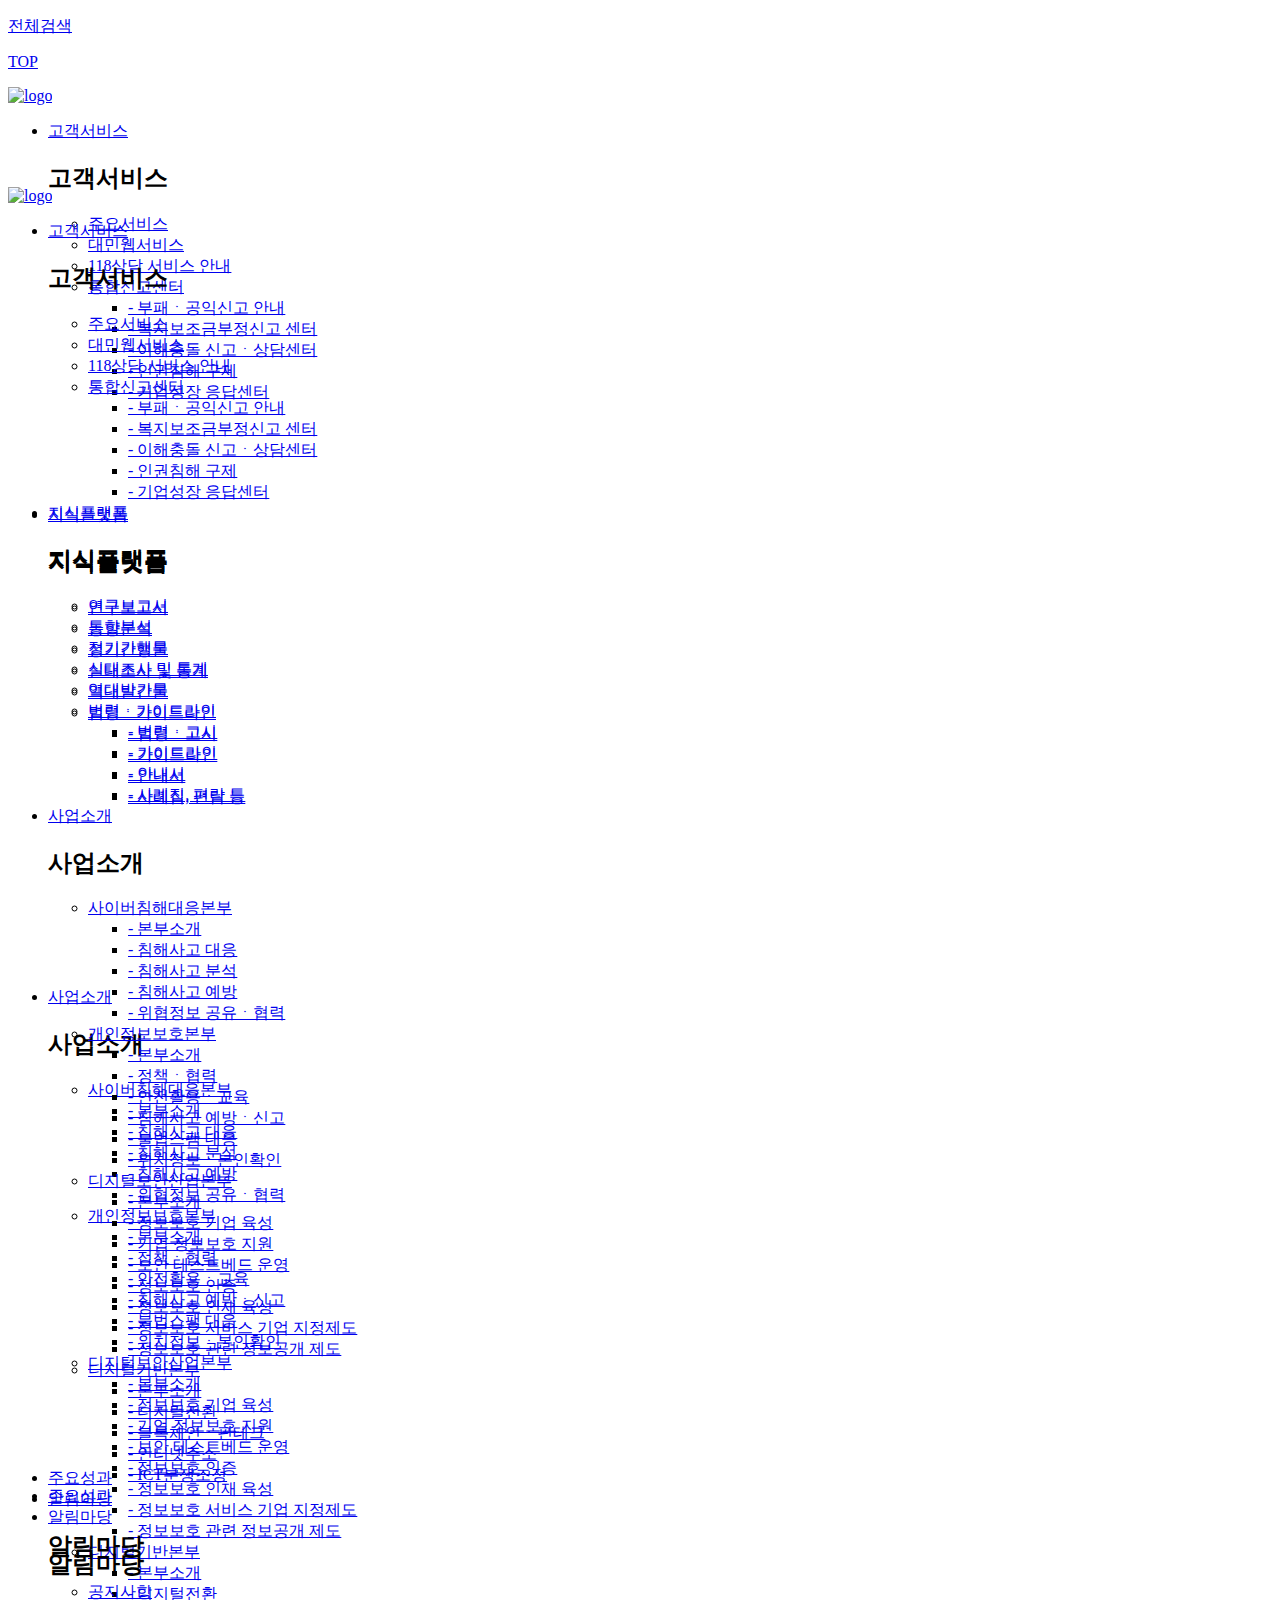
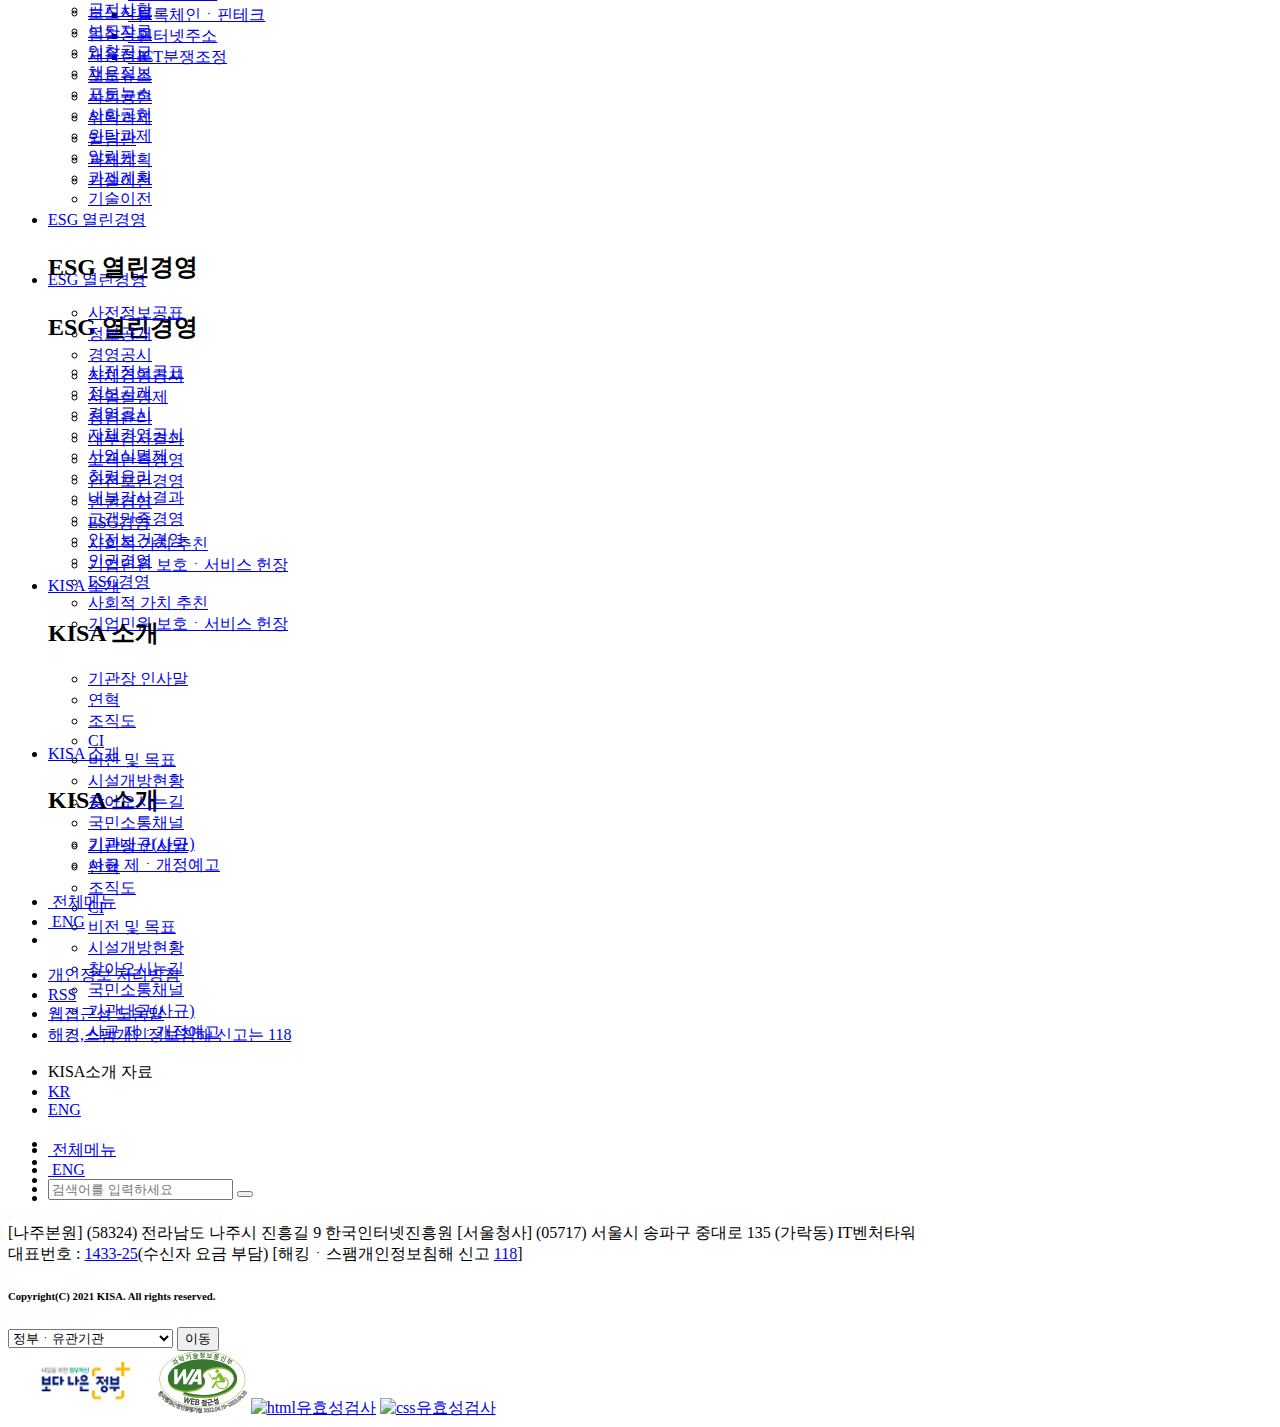
==== sub/boardList.html @ 3d4f912b "230103 js 분리 (common, main, js)" ====
<!DOCTYPE html>
<html lang="ko">
  <head>
    <!-- Google tag (gtag.js) -->
    <script async src="https://www.googletagmanager.com/gtag/js?id=G-ZNF0ED9MNK"></script>
    <script>
      window.dataLayer = window.dataLayer || [];
      function gtag() {
        dataLayer.push(arguments);
      }
      gtag("js", new Date());

      gtag("config", "G-ZNF0ED9MNK");
    </script>
    <meta charset="UTF-8" />
    <meta http-equiv="X-UA-Compatible" content="IE=edge" />
    <meta name="viewport" content="width=device-width, initial-scale=1.0" />
    <meta name="description" content="한국인터넷진흥원" />
    <meta name="robot" content="follow" />
    <meta name="author" content="강혜주" />
    <meta name="keyword" content="포트폴리오, 강혜주, 프론트엔드" />
    <meta property="og:title" content="혜주의 포트폴리오" />
    <meta property="og:description" content="혜주의 관공서 포트폴리오, 본 페이지는 상업적 목적이 없는 구직용 페이지입니다." />
    <meta property="og:url" content="https://hejo47.github.io/KISAweb/" />
    <meta property="og:image" content="img/main/img_one.png" />
    <link rel="stylesheet" href="../css/common.css" />
    <link rel="stylesheet" href="../css/sub.css" />
    <link rel="stylesheet" href="../css/remixicon.css" />
    <link rel="preconnect" href="https://fonts.googleapis.com" />
    <link rel="preconnect" href="https://fonts.gstatic.com" crossorigin />
    <link href="https://cdn.jsdelivr.net/npm/remixicon@2.5.0/fonts/remixicon.css" rel="stylesheet" />
    <link href="https://fonts.googleapis.com/css2?family=Noto+Sans+KR:wght@100;300;500;700;900&family=Roboto:wght@100;300;400;500;700;900&display=swap" rel="stylesheet" />
    <title>KISA 한국인터넷진흥원</title>
    <!-- favicon -->
    <link rel="shortcut icon" href="../img/logo/favicon.ico" type="image/x-icon" />
    <link rel="apple-touch-icon" sizes="57x57" href="/apple-icon-57x57.png" />
    <link rel="apple-touch-icon" sizes="60x60" href="/apple-icon-60x60.png" />
    <link rel="apple-touch-icon" sizes="72x72" href="/apple-icon-72x72.png" />
    <link rel="apple-touch-icon" sizes="76x76" href="/apple-icon-76x76.png" />
    <link rel="apple-touch-icon" sizes="114x114" href="/apple-icon-114x114.png" />
    <link rel="apple-touch-icon" sizes="120x120" href="/apple-icon-120x120.png" />
    <link rel="apple-touch-icon" sizes="144x144" href="/apple-icon-144x144.png" />
    <link rel="apple-touch-icon" sizes="152x152" href="/apple-icon-152x152.png" />
    <link rel="apple-touch-icon" sizes="180x180" href="/apple-icon-180x180.png" />
    <link rel="icon" type="image/png" sizes="192x192" href="/android-icon-192x192.png" />
    <!-- <link rel="icon" type="image/png" sizes="32x32" href="/favicon-32x32.png"> -->
    <link rel="icon" type="image/png" sizes="96x96" href="/favicon-96x96.png" />
    <link rel="icon" type="image/png" sizes="16x16" href="/favicon-16x16.png" />
    <link rel="manifest" href="/manifest.json" />
    <meta name="msapplication-TileColor" content="#ffffff" />
    <meta name="msapplication-TileImage" content="/ms-icon-144x144.png" />
    <meta name="theme-color" content="#ffffff" />
  </head>

  <body>
    <div class="toolbar_con">
      <a href="#" class="search_tool"><i class="ri-search-line"></i>
        <p>전체검색</p></a>
      <a href="#main" class="top_tool"><i class="ri-arrow-up-line"></i>
        <p>TOP</p></a>
    </div>
    <header class="pc" style="height: 100px">
      <div class="bg"></div>
      <div class="header_wrapper">
        <div class="logo">
          <a href="../index.html"><img src="../img/logo/logo.png" alt="logo" class="logoImg" /></a>
        </div>
        <ul class="header_menu">
          <li class="depth1" onmouseenter="mainHeaderEnterHandler(this)" onmouseleave="mainHeaderLeaveHandler(this)">
            <a href="#">고객서비스</a>
            <div class="depth2_wrapper">
              <div class="inner" style="height: 343px">
                <h2>고객서비스</h2>
                <ul class="depth2 first">
                  <li><a href="#">주요서비스</a></li>
                  <li><a href="#">대민웹서비스</a></li>
                  <li><a href="#">118상담 서비스 안내</a></li>
                  <li>
                    <a href="#" class="get_depth3">통합신고센터</a>
                    <ul class="depth3">
                      <li><a href="#">- 부패ㆍ공익신고 안내</a></li>
                      <li><a href="#">- 복지보조금부정신고 센터</a></li>
                      <li><a href="#">- 이해충돌 신고ㆍ상담센터</a></li>
                      <li><a href="#">- 인권침해 구제</a></li>
                      <li><a href="#">- 기업성장 응답센터</a></li>
                    </ul>
                  </li>
                </ul>
              </div>
            </div>
          </li>
          <li class="depth1" onmouseenter="mainHeaderEnterHandler(this)" onmouseleave="mainHeaderLeaveHandler(this)">
            <a href="#">지식플랫폼</a>
            <div class="depth2_wrapper">
              <div class="inner" style="height: 441px">
                <h2>지식플랫폼</h2>
                <ul class="depth2 second">
                  <li><a href="#">연구보고서</a></li>
                  <li><a href="#">동향분석</a></li>
                  <li><a href="#">정기간행물</a></li>
                  <li><a href="#">실태조사 및 통계</a></li>
                  <li><a href="#">역대발간물</a></li>
                  <li>
                    <a href="#" class="get_depth3">법령ㆍ가이드라인</a>
                    <ul class="depth3">
                      <li><a href="#">- 법령ㆍ고시</a></li>
                      <li><a href="#">- 가이드라인</a></li>
                      <li><a href="#">- 안내서</a></li>
                      <li><a href="#">- 사례집, 편람 등</a></li>
                    </ul>
                  </li>
                </ul>
              </div>
            </div>
          </li>
          <li class="depth1" onmouseenter="mainHeaderEnterHandler(this)" onmouseleave="mainHeaderLeaveHandler(this)">
            <a href="#">사업소개</a>
            <div class="depth2_wrapper">
              <div class="inner" style="height: 440px">
                <h2>사업소개</h2>
                <ul class="depth2 third">
                  <li>
                    <a href="#" class="get_depth3">사이버침해대응본부</a>
                    <ul class="depth3">
                      <li><a href="#">- 본부소개</a></li>
                      <li><a href="#">- 침해사고 대응</a></li>
                      <li><a href="#">- 침해사고 분석</a></li>
                      <li><a href="#">- 침해사고 예방</a></li>
                      <li><a href="#">- 위협정보 공유ㆍ협력</a></li>
                    </ul>
                  </li>
                  <li>
                    <a href="#" class="get_depth3">개인정보보호본부</a>
                    <ul class="depth3">
                      <li><a href="#">- 본부소개</a></li>
                      <li><a href="#">- 정책ㆍ협력</a></li>
                      <li><a href="#">- 안전활용ㆍ교육</a></li>
                      <li><a href="#">- 침해사고 예방ㆍ신고</a></li>
                      <li><a href="#">- 불법스팸 대응</a></li>
                      <li><a href="#">- 위치정보ㆍ본인확인</a></li>
                    </ul>
                  </li>
                  <li>
                    <a href="#" class="get_depth3">디지털보안산업본부</a>
                    <ul class="depth3">
                      <li><a href="#">- 본부소개</a></li>
                      <li><a href="#">- 정보보호 기업 육성</a></li>
                      <li><a href="#">- 기업 정보보호 지원</a></li>
                      <li><a href="#">- 보안 테스트베드 운영</a></li>
                      <li><a href="#">- 정보보호 인증</a></li>
                      <li><a href="#">- 정보보호 인재 육성</a></li>
                      <li><a href="#">- 정보보호 서비스 기업 지정제도</a></li>
                      <li><a href="#">- 정보보호 관련 정보공개 제도</a></li>
                    </ul>
                  </li>
                  <li>
                    <a href="#" class="get_depth3">디지털기반본부</a>
                    <ul class="depth3">
                      <li><a href="#">- 본부소개</a></li>
                      <li><a href="#">- 디지털전환</a></li>
                      <li><a href="#">- 블록체인ㆍ핀테크</a></li>
                      <li><a href="#">- 인터넷주소</a></li>
                      <li><a href="#">- ICT분쟁조정</a></li>
                    </ul>
                  </li>
                </ul>
              </div>
            </div>
          </li>
          <li class="depth1" onmouseenter="mainHeaderEnterHandler(this)" onmouseleave="mainHeaderLeaveHandler(this)">
            <a href="#">주요성과</a>
            <div class="depth2_wrapper">
              <div class="inner"></div>
            </div>
          </li>
          <li class="depth1" onmouseenter="mainHeaderEnterHandler(this)" onmouseleave="mainHeaderLeaveHandler(this)">
            <a href="#">알림마당</a>
            <div class="depth2_wrapper">
              <div class="inner" style="height: 340px">
                <h2>알림마당</h2>
                <ul class="depth2">
                  <li><a href="#">공지사항</a></li>
                  <li><a href="#">보도자료</a></li>
                  <li><a href="#">입찰공고</a></li>
                  <li><a href="#">채용정보</a></li>
                  <li><a href="#">포토뉴스</a></li>
                  <li><a href="#">사회공헌</a></li>
                  <li><a href="#">위탁과제</a></li>
                  <li><a href="#">알림판</a></li>
                  <li><a href="#">과제계획</a></li>
                  <li><a href="#">기술이전</a></li>
                </ul>
              </div>
            </div>
          </li>
          <li class="depth1" onmouseenter="mainHeaderEnterHandler(this)" onmouseleave="mainHeaderLeaveHandler(this)">
            <a href="#">ESG 열린경영</a>
            <div class="depth2_wrapper">
              <div class="inner" style="height: 433px">
                <h2>ESG 열린경영</h2>
                <ul class="depth2">
                  <li><a href="#">사전정보공표</a></li>
                  <li><a href="#">정보공개</a></li>
                  <li><a href="#">경영공시</a></li>
                  <li><a href="#">자체경영공시</a></li>
                  <li><a href="#">사업실명제</a></li>
                  <li><a href="#">청렴윤리</a></li>
                  <li><a href="#">내부감사결과</a></li>
                  <li><a href="#">고객만족경영</a></li>
                  <li><a href="#">안전보건경영</a></li>
                  <li><a href="#">인권경영</a></li>
                  <li><a href="#">ESG경영</a></li>
                  <li><a href="#">사회적 가치 추친</a></li>
                  <li><a href="#">기업민원 보호ㆍ서비스 헌장</a></li>
                </ul>
              </div>
            </div>
          </li>
          <li class="depth1" onmouseenter="mainHeaderEnterHandler(this)" onmouseleave="mainHeaderLeaveHandler(this)">
            <a href="#">KISA 소개</a>
            <div class="depth2_wrapper">
              <div class="inner" style="height: 340px">
                <h2>KISA 소개</h2>
                <ul class="depth2">
                  <li><a href="#">기관장 인사말</a></li>
                  <li><a href="#">연혁</a></li>
                  <li><a href="#">조직도</a></li>
                  <li><a href="#">CI</a></li>
                  <li><a href="#">비전 및 목표</a></li>
                  <li><a href="#">시설개방현황</a></li>
                  <li><a href="#">찾아오시는길</a></li>
                  <li><a href="#">국민소통채널</a></li>
                  <li><a href="#">기관내규(사규)</a></li>
                  <li><a href="#">사규 제ㆍ개정예고</a></li>
                </ul>
              </div>
            </div>
          </li>
        </ul>
        <div class="header_tool">
          <ul>
            <li class="all_menu">
              <a href="javascript:;"><i class="ri-menu-line"></i>&nbsp;전체메뉴</a>
            </li>
            <li>
              <a href="javascript:;"><i class="ri-global-line"></i>&nbsp;ENG</a>
            </li>
            <li>
              <a href="javascript:;" class="search_icon"><i class="ri-search-line"></i></a>
              <form>
                <div class="search_bar">
                  <input type="text" placeholder="검색어를 입력하세요"></input>
                  <button><i class="ri-search-line"></i></button>
                </div>
              </form>
            </li>
          </ul>
        </div>
      </div>
    </header>
    <header class="mo">
      <div class="header_wrapper">
        <div class="logo">
          <a href="https://hejo47.github.io/KISAweb/"><img src="img/logo/logo.png" alt="logo" class="logoImg" /></a>
        </div>
        <ul class="header_menu">
          <li class="depth1">
            <a href="#">고객서비스</a>
            <div class="depth2_wrapper">
              <h2>고객서비스</h2>
              <ul class="depth2 first">
                <li><a href="#">주요서비스</a></li>
                <li><a href="#">대민웹서비스</a></li>
                <li><a href="#">118상담 서비스 안내</a></li>
                <li>
                  <a href="#" class="get_depth3">통합신고센터</a>
                  <ul class="depth3">
                    <li><a href="#">- 부패ㆍ공익신고 안내</a></li>
                    <li><a href="#">- 복지보조금부정신고 센터</a></li>
                    <li><a href="#">- 이해충돌 신고ㆍ상담센터</a></li>
                    <li><a href="#">- 인권침해 구제</a></li>
                    <li><a href="#">- 기업성장 응답센터</a></li>
                  </ul>
                </li>
              </ul>
            </div>
          </li>
          <li class="depth1">
            <a href="#">지식플랫폼</a>
            <div class="depth2_wrapper">
              <h2>지식플랫폼</h2>
              <ul class="depth2 second">
                <li><a href="#">연구보고서</a></li>
                <li><a href="#">동향분석</a></li>
                <li><a href="#">정기간행물</a></li>
                <li><a href="#">실태조사 및 통계</a></li>
                <li><a href="#">역대발간물</a></li>
                <li>
                  <a href="#" class="get_depth3">법령ㆍ가이드라인</a>
                  <ul class="depth3">
                    <li><a href="#">- 법령ㆍ고시</a></li>
                    <li><a href="#">- 가이드라인</a></li>
                    <li><a href="#">- 안내서</a></li>
                    <li><a href="#">- 사례집, 편람 등</a></li>
                  </ul>
                </li>
              </ul>
            </div>
          </li>
          <li class="depth1">
            <a href="#">사업소개</a>
            <div class="depth2_wrapper">
              <h2>사업소개</h2>
              <ul class="depth2 third">
                <li>
                  <a href="#" class="get_depth3">사이버침해대응본부</a>
                  <ul class="depth3">
                    <li><a href="#">- 본부소개</a></li>
                    <li><a href="#">- 침해사고 대응</a></li>
                    <li><a href="#">- 침해사고 분석</a></li>
                    <li><a href="#">- 침해사고 예방</a></li>
                    <li><a href="#">- 위협정보 공유ㆍ협력</a></li>
                  </ul>
                </li>
                <li>
                  <a href="#" class="get_depth3">개인정보보호본부</a>
                  <ul class="depth3">
                    <li><a href="#">- 본부소개</a></li>
                    <li><a href="#">- 정책ㆍ협력</a></li>
                    <li><a href="#">- 안전활용ㆍ교육</a></li>
                    <li><a href="#">- 침해사고 예방ㆍ신고</a></li>
                    <li><a href="#">- 불법스팸 대응</a></li>
                    <li><a href="#">- 위치정보ㆍ본인확인</a></li>
                  </ul>
                </li>
                <li>
                  <a href="#" class="get_depth3">디지털보안산업본부</a>
                  <ul class="depth3">
                    <li><a href="#">- 본부소개</a></li>
                    <li><a href="#">- 정보보호 기업 육성</a></li>
                    <li><a href="#">- 기업 정보보호 지원</a></li>
                    <li><a href="#">- 보안 테스트베드 운영</a></li>
                    <li><a href="#">- 정보보호 인증</a></li>
                    <li><a href="#">- 정보보호 인재 육성</a></li>
                    <li><a href="#">- 정보보호 서비스 기업 지정제도</a></li>
                    <li><a href="#">- 정보보호 관련 정보공개 제도</a></li>
                  </ul>
                </li>
                <li>
                  <a href="#" class="get_depth3">디지털기반본부</a>
                  <ul class="depth3">
                    <li><a href="#">- 본부소개</a></li>
                    <li><a href="#">- 디지털전환</a></li>
                    <li><a href="#">- 블록체인ㆍ핀테크</a></li>
                    <li><a href="#">- 인터넷주소</a></li>
                    <li><a href="#">- ICT분쟁조정</a></li>
                  </ul>
                </li>
              </ul>
            </div>
          </li>
          <li class="depth1"><a href="#">주요성과</a></li>
          <li class="depth1">
            <a href="#">알림마당</a>
            <div class="depth2_wrapper">
              <h2>알림마당</h2>
              <ul class="depth2">
                <li><a href="#">공지사항</a></li>
                <li><a href="#">보도자료</a></li>
                <li><a href="#">입찰공고</a></li>
                <li><a href="#">채용정보</a></li>
                <li><a href="#">포토뉴스</a></li>
                <li><a href="#">사회공헌</a></li>
                <li><a href="#">위탁과제</a></li>
                <li><a href="#">알림판</a></li>
                <li><a href="#">과제계획</a></li>
                <li><a href="#">기술이전</a></li>
              </ul>
            </div>
          </li>
          <li class="depth1">
            <a href="#">ESG 열린경영</a>
            <div class="depth2_wrapper">
              <h2>ESG 열린경영</h2>
              <ul class="depth2">
                <li><a href="#">사전정보공표</a></li>
                <li><a href="#">정보공개</a></li>
                <li><a href="#">경영공시</a></li>
                <li><a href="#">자체경영공시</a></li>
                <li><a href="#">사업실명제</a></li>
                <li><a href="#">청렴윤리</a></li>
                <li><a href="#">내부감사결과</a></li>
                <li><a href="#">고객만족경영</a></li>
                <li><a href="#">안전보건경영</a></li>
                <li><a href="#">인권경영</a></li>
                <li><a href="#">ESG경영</a></li>
                <li><a href="#">사회적 가치 추친</a></li>
                <li><a href="#">기업민원 보호ㆍ서비스 헌장</a></li>
              </ul>
            </div>
          </li>
          <li class="depth1">
            <a href="#">KISA 소개</a>
            <div class="depth2_wrapper">
              <h2>KISA 소개</h2>
              <ul class="depth2">
                <li><a href="#">기관장 인사말</a></li>
                <li><a href="#">연혁</a></li>
                <li><a href="#">조직도</a></li>
                <li><a href="#">CI</a></li>
                <li><a href="#">비전 및 목표</a></li>
                <li><a href="#">시설개방현황</a></li>
                <li><a href="#">찾아오시는길</a></li>
                <li><a href="#">국민소통채널</a></li>
                <li><a href="#">기관내규(사규)</a></li>
                <li><a href="#">사규 제ㆍ개정예고</a></li>
              </ul>
            </div>
          </li>
        </ul>
        <div class="header_tool">
          <ul>
            <li class="all_menu">
              <a href="#"><i class="ri-menu-line"></i>&nbsp;전체메뉴</a>
            </li>
            <li>
              <a href="#"><i class="ri-global-line"></i>&nbsp;ENG</a>
            </li>
            <li>
              <a href="#"><i class="ri-search-line"></i></a>
            </li>
          </ul>
        </div>
      </div>
    </header>
    <div class="overlay"></div>
    <section>
      <footer>
        <div class="footer_intro">
          <div class="container">
            <ul class="left">
              <li><a href="#">개인정보 처리방침</a></li>
              <li><a href="#">RSS</a></li>
              <li><a href="#">웹접근성 도움말</a></li>
              <li><a href="#">해킹,스팸개인정보침해 신고는 118</a></li>
            </ul>
            <div class="right">
              <ul>
                <li><span>KISA소개 자료</span></li>
                <li><a href="#">KR</a></li>
                <li><a href="#">ENG</a></li>
              </ul>
              <ul class="sns">
                <li>
                  <a href="#"><i class="ri-kakao-talk-fill"></i></a>
                </li>
                <li>
                  <a href="#"><i class="ri-youtube-fill"></i></a>
                </li>
                <li>
                  <a href="#"><i class="ri-message-2-fill"></i></a>
                </li>
                <li>
                  <a href="#"><i class="ri-facebook-fill"></i></a>
                </li>
              </ul>
            </div>
          </div>
        </div>
        <div class="footer_bottom">
          <div class="container">
            <div class="left">
              <div class="address">
                <span>[나주본원] (58324) 전라남도 나주시 진흥길 9 한국인터넷진흥원</span>
                <span>[서울청사] (05717) 서울시 송파구 중대로 135 (가락동) IT벤처타워</span>
              </div>
              <div class="number">
                <span>대표번호 : <a href="#">1433-25</a>(수신자 요금 부담)</span>
                <span>[해킹ㆍ스팸개인정보침해 신고 <a href="#">118</a>]</span>
              </div>
              <h6 class="copy">Copyright(C) 2021 KISA. All rights reserved.</h6>
            </div>
            <div class="right">
              <div class="trans_site_wrap">
                <div class="trans_site">
                  <select name="trans_site" id="trans_site">
                    <option value="정부ㆍ유관기관">정부ㆍ유관기관</option>
                    <option value="-- 정부기관 --">-- 정부기관 --</option>
                    <option value="과학기술정보통신부">과학기술정보통신부</option>
                    <option value="행정안전부">행정안전부</option>
                    <option value="방송통신위원회">방송통신위원회</option>
                    <option value="개인정보보호위원회">개인정보보호위원회</option>
                    <option value="-------------">-------------</option>
                    <option value="-- 유관기관 --">-- 유관기관 --</option>
                    <option value="정보통신산업진흥원">정보통신산업진흥원</option>
                    <option value="정보통신정책연구원">정보통신정책연구원</option>
                    <option value="한국방송통신전파진흥원">한국방송통신전파진흥원</option>
                    <option value="한국지능정보사회진흥원">한국지능정보사회진흥원</option>
                    <option value="한국정보보호산업협회">한국정보보호산업협회</option>
                  </select>
                  <button class="trans_btn">이동</button>
                </div>
              </div>
              <div class="footer_icon_wrapper">
                <a href="#"><img src="../img/main/img_ft_goverment.jpg" alt="보다 나은 정부" /></a>
                <a href="#"><img src="../img/main/wa_web.svg" alt="웹 접근성 마크" /></a>
                <a href="https://validator.w3.org/check?uri=https://hejo47.github.io/KISAweb/"><img src="https://www.w3.org/QA/Tools/I_heart_validator_lg" alt="html유효성검사" /></a>
                <a href="https://jigsaw.w3.org/css-validator/validator?uri=https://hejo47.github.io/KISAweb/"><img src="https://jigsaw.w3.org/css-validator/images/vcss" alt="css유효성검사" /></a>
              </div>
            </div>
          </div>
        </div>
      </footer>
    </section>
    <script src="https://code.jquery.com/jquery-3.6.1.min.js" integrity="sha256-o88AwQnZB+VDvE9tvIXrMQaPlFFSUTR+nldQm1LuPXQ=" crossorigin="anonymous"></script>
    <script src="../js/header.js"></script>
  </body>
</html>
---- css/sub.css ----
@charset "utf-8";
/* header */
header.pc {
}
/* board list */
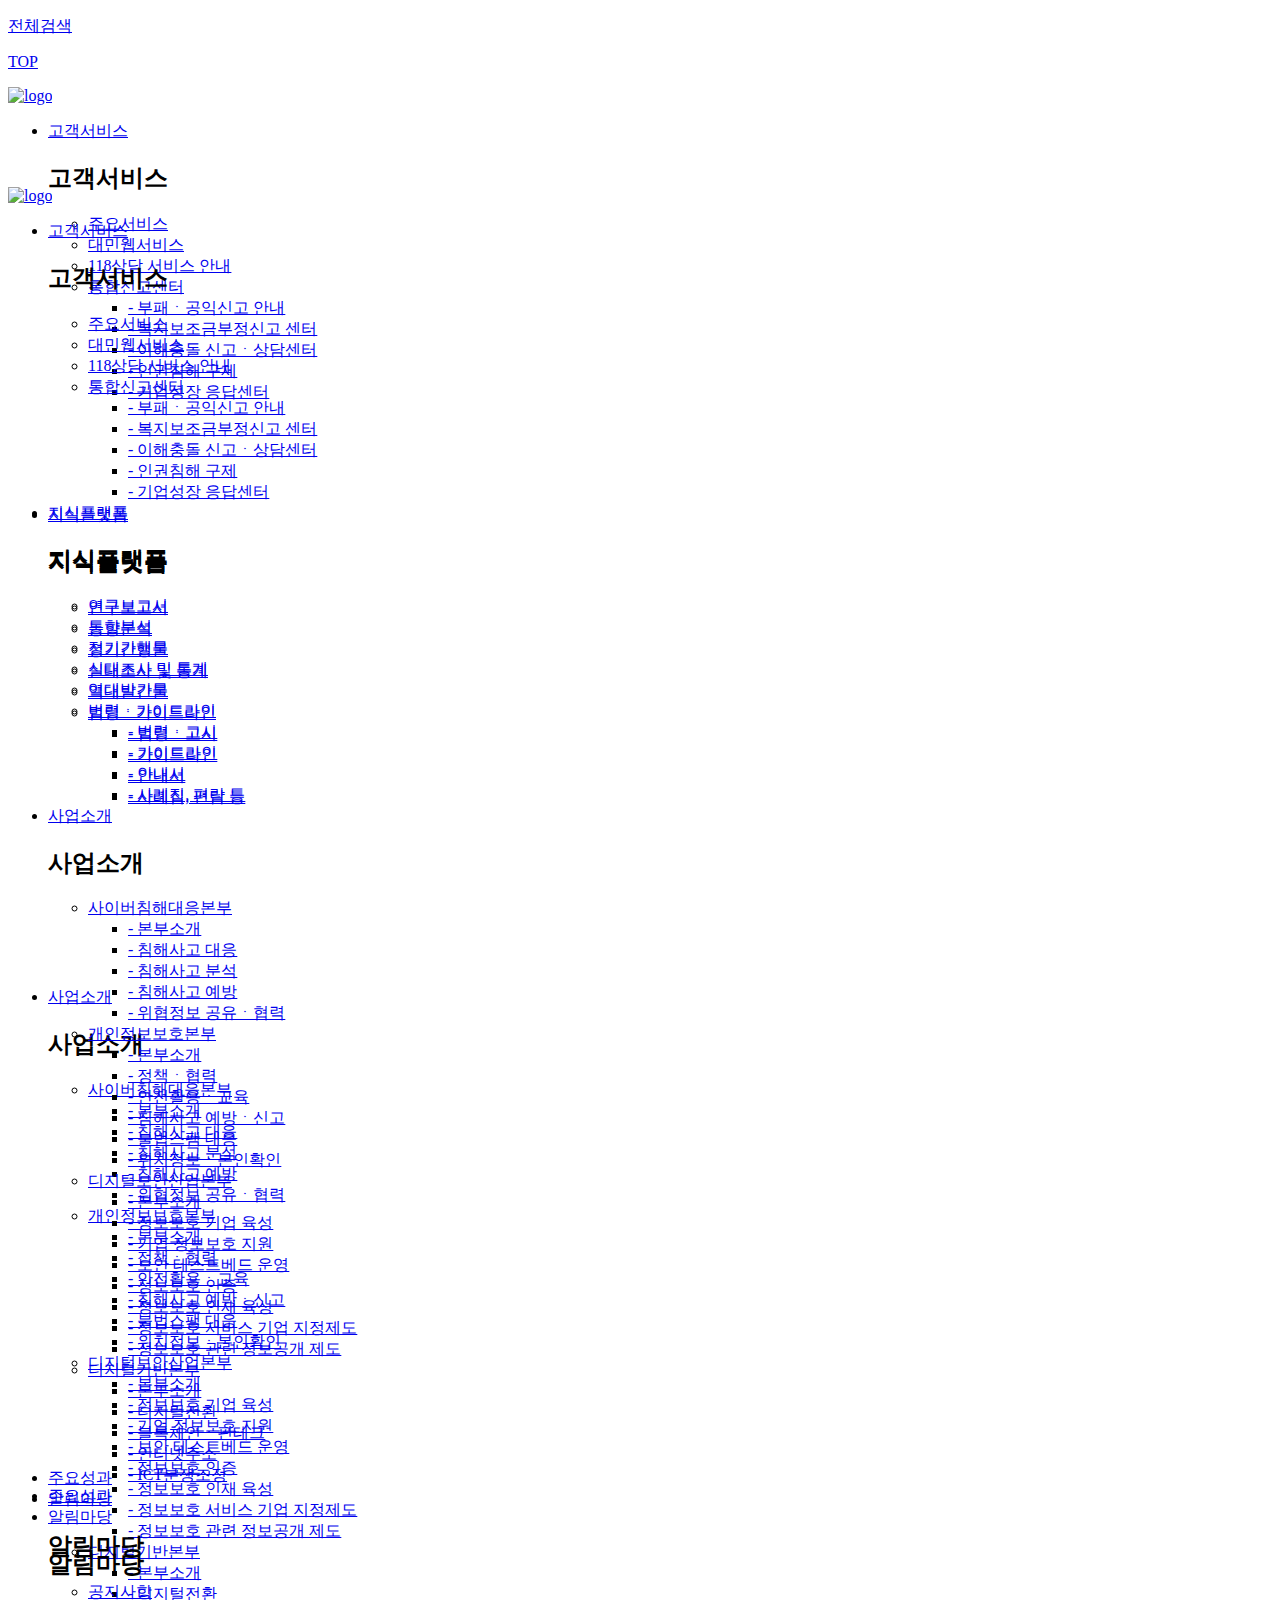
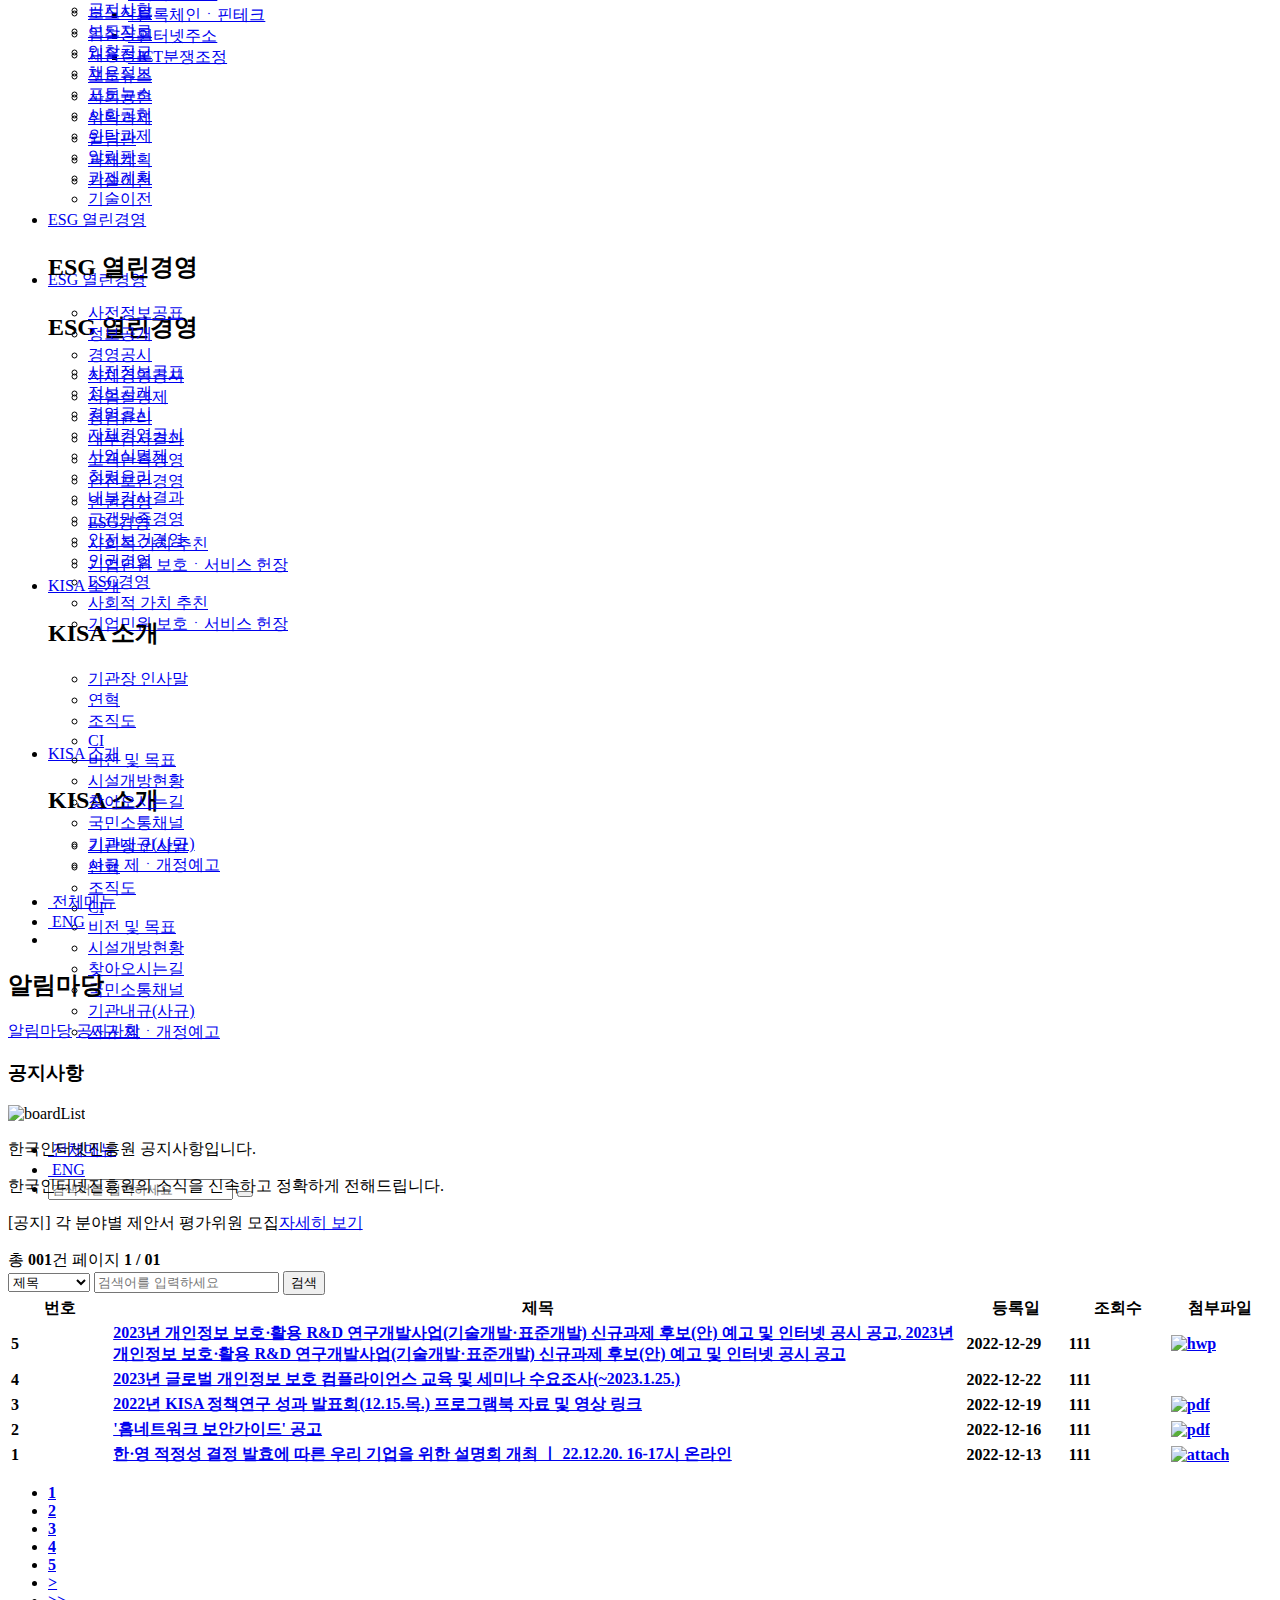
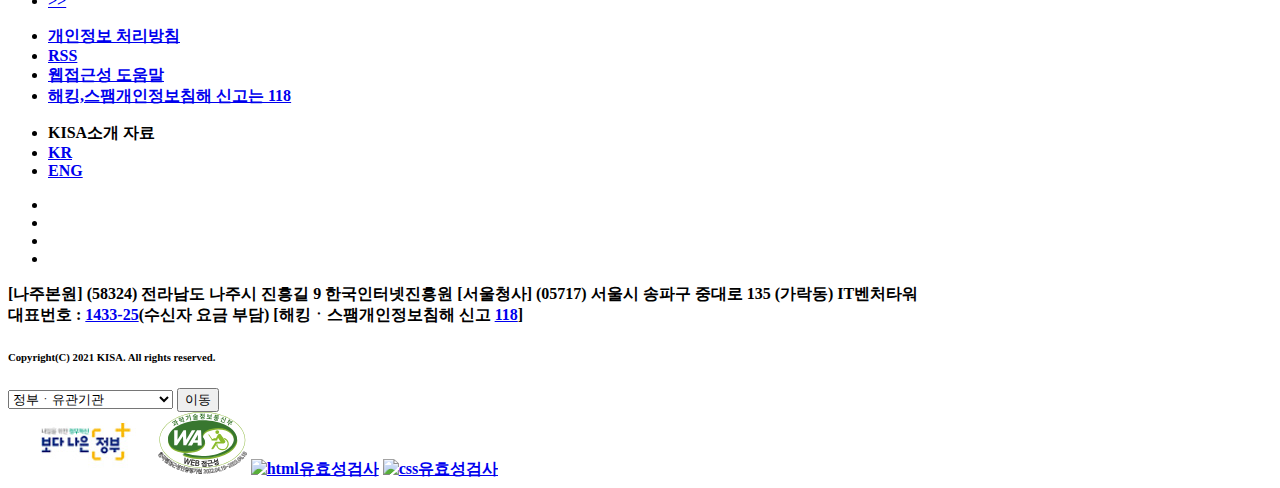
==== commit f39760c1: "230103 이미지 경로 변경" ====
--- a/sub/boardList.html
+++ b/sub/boardList.html
@@ -46,7 +46,7 @@
     <!-- <link rel="icon" type="image/png" sizes="32x32" href="/favicon-32x32.png"> -->
     <link rel="icon" type="image/png" sizes="96x96" href="/favicon-96x96.png" />
     <link rel="icon" type="image/png" sizes="16x16" href="/favicon-16x16.png" />
-    <link rel="manifest" href="/manifest.json" />
+    <!-- <link rel="manifest" href="/manifest.json" /> -->
     <meta name="msapplication-TileColor" content="#ffffff" />
     <meta name="msapplication-TileImage" content="/ms-icon-144x144.png" />
     <meta name="theme-color" content="#ffffff" />
@@ -59,7 +59,7 @@
       <a href="#main" class="top_tool"><i class="ri-arrow-up-line"></i>
         <p>TOP</p></a>
     </div>
-    <header class="pc" style="height: 100px">
+    <header class="pc active" style="height: 100px">
       <div class="bg"></div>
       <div class="header_wrapper">
         <div class="logo">
@@ -261,7 +261,7 @@
     <header class="mo">
       <div class="header_wrapper">
         <div class="logo">
-          <a href="https://hejo47.github.io/KISAweb/"><img src="img/logo/logo.png" alt="logo" class="logoImg" /></a>
+          <a href="https://hejo47.github.io/KISAweb/"><img src="/img/logo/logo.png" alt="logo" class="logoImg" /></a>
         </div>
         <ul class="header_menu">
           <li class="depth1">
@@ -434,6 +434,130 @@
       </div>
     </header>
     <div class="overlay"></div>
+
+    <section class="sub_head_title">
+      <div class="container">
+        <h2>알림마당</h2>
+        <div class="sub_head_menu">
+          <a href="../index.html"><i class="ri-home-2-line"></i></a>
+          <i class="ri-arrow-right-s-line"></i>
+          <a href="../index.html">알림마당</a>
+          <i class="ri-arrow-right-s-line"></i>
+          <a href="../index.html">공지사항</a>
+        </div>
+      </div>
+    </section>
+
+    <section class="sub">
+      <div class="container">
+        <div class="sub_title">
+          <h3>공지사항</h3>
+          <div class="title_tool">
+            <div class="print"><i class="ri-printer-line"></i></div>
+            <div class="share"><i class="ri-share-line"></i></div>
+          </div>
+        </div>
+        <div class="sub_top_box">
+          <div class="content_icon">
+            <img src="../img/sub/ic_board_list.png" alt="boardList">
+          </div>
+          <div class="content_text">
+            <p class="notice">한국인터넷진흥원 공지사항입니다.</p>
+            <span class="notice_desc">한국인터넷진흥원의 소식을 신속하고 정확하게 전해드립니다.</span>
+            <p class="view"><span>[공지]</span> 각 분야별 제안서 평가위원 모집<a href="#">자세히 보기</a></p> 
+          </div>
+        </div>
+        <div class="table_wrapper">
+          <div class="table_top">
+            <div class="total">
+              <span>총 <b>001</b>건</span>
+              <span>페이지 <b>1 / 01<b></span>
+            </div>
+            <div class="table_search">
+              <form>
+                <select>
+                  <option value="title">제목</option>
+                  <option value="content">내용</option>
+                  <option value="titcon">제목+내용</option>
+                  <option value="author">글쓴이</option>
+                </select>
+                <input type="text" placeholder="검색어를 입력하세요">
+                <button>검색 <i class="ri-search-line"></i> </button>
+              </form>
+            </div>
+
+
+          </div>
+          <table>
+            <colgroup>
+              <col width="8%">
+              <col width="68%">
+              <col width="8%">
+              <col width="8%">
+              <col width="8%">
+            </colgroup>
+            <thead>
+              <tr>
+                <th>번호</th>
+                <th>제목</th>
+                <th>등록일</th>
+                <th>조회수</th>
+                <th>첨부파일</th>
+              </tr>
+            </thead>
+            <tbody>
+              <tr>
+                <td>5</td>
+                <td class="notice_title"><a href="#">2023년 개인정보 보호·활용 R&D 연구개발사업(기술개발·표준개발) 신규과제 후보(안) 예고 및 인터넷 공시 공고, 2023년 개인정보 보호·활용 R&D 연구개발사업(기술개발·표준개발) 신규과제 후보(안) 예고 및 인터넷 공시 공고</a></td>
+                <td>2022-12-29</td>
+                <td>111</td>
+                <td><a href="#"><img src="../img/sub/hwp.png" alt="hwp"></a></td>
+              </tr>
+              <tr>
+                <td>4</td>
+                <td class="notice_title"><a href="#">2023년 글로벌 개인정보 보호 컴플라이언스 교육 및 세미나 수요조사(~2023.1.25.)</a></td>
+                <td>2022-12-22</td>
+                <td>111</td>
+                <td></td>
+              </tr>
+              <tr>
+                <td>3</td>
+                <td class="notice_title"><a href="#">2022년 KISA 정책연구 성과 발표회(12.15.목.) 프로그램북 자료 및 영상 링크</a></td>
+                <td>2022-12-19</td>
+                <td>111</td>
+                <td><a href="#"><img src="../img/sub/pdf.png" alt="pdf"></a></td>
+              </tr>
+              <tr>
+                <td>2</td>
+                <td class="notice_title"><a href="#">'홈네트워크 보안가이드' 공고</a></td>
+                <td>2022-12-16</td>
+                <td>111</td>
+                <td><a href="#"><img src="../img/sub/pdf.png" alt="pdf"></a></td>
+              </tr>
+              <tr>
+                <td>1</td>
+                <td class="notice_title"><a href="#">한·영 적정성 결정 발효에 따른 우리 기업을 위한 설명회 개최 ㅣ 22.12.20. 16-17시 온라인</a></td>
+                <td>2022-12-13</td>
+                <td>111</td>
+                <td><a href="#"><img src="../img/sub/ic_attach.png" alt="attach"></a></td>
+              </tr>
+            </tbody>
+          </table>
+          <div class="paging">
+            <ul>
+              <li class="active"><a href="#">1</a></li>
+              <li><a href="#">2</a></li>
+              <li><a href="#">3</a></li>
+              <li><a href="#">4</a></li>
+              <li><a href="#">5</a></li>
+              <li><a href="#">></a></li>
+              <li><a href="#">>></a></li>
+            </ul>
+          </div>
+        </div>
+      </div>
+    </section>
+
     <section>
       <footer>
         <div class="footer_intro">
@@ -513,6 +637,6 @@
       </footer>
     </section>
     <script src="https://code.jquery.com/jquery-3.6.1.min.js" integrity="sha256-o88AwQnZB+VDvE9tvIXrMQaPlFFSUTR+nldQm1LuPXQ=" crossorigin="anonymous"></script>
-    <script src="../js/header.js"></script>
+    <script src="../js/sub_header.js"></script>
   </body>
 </html>
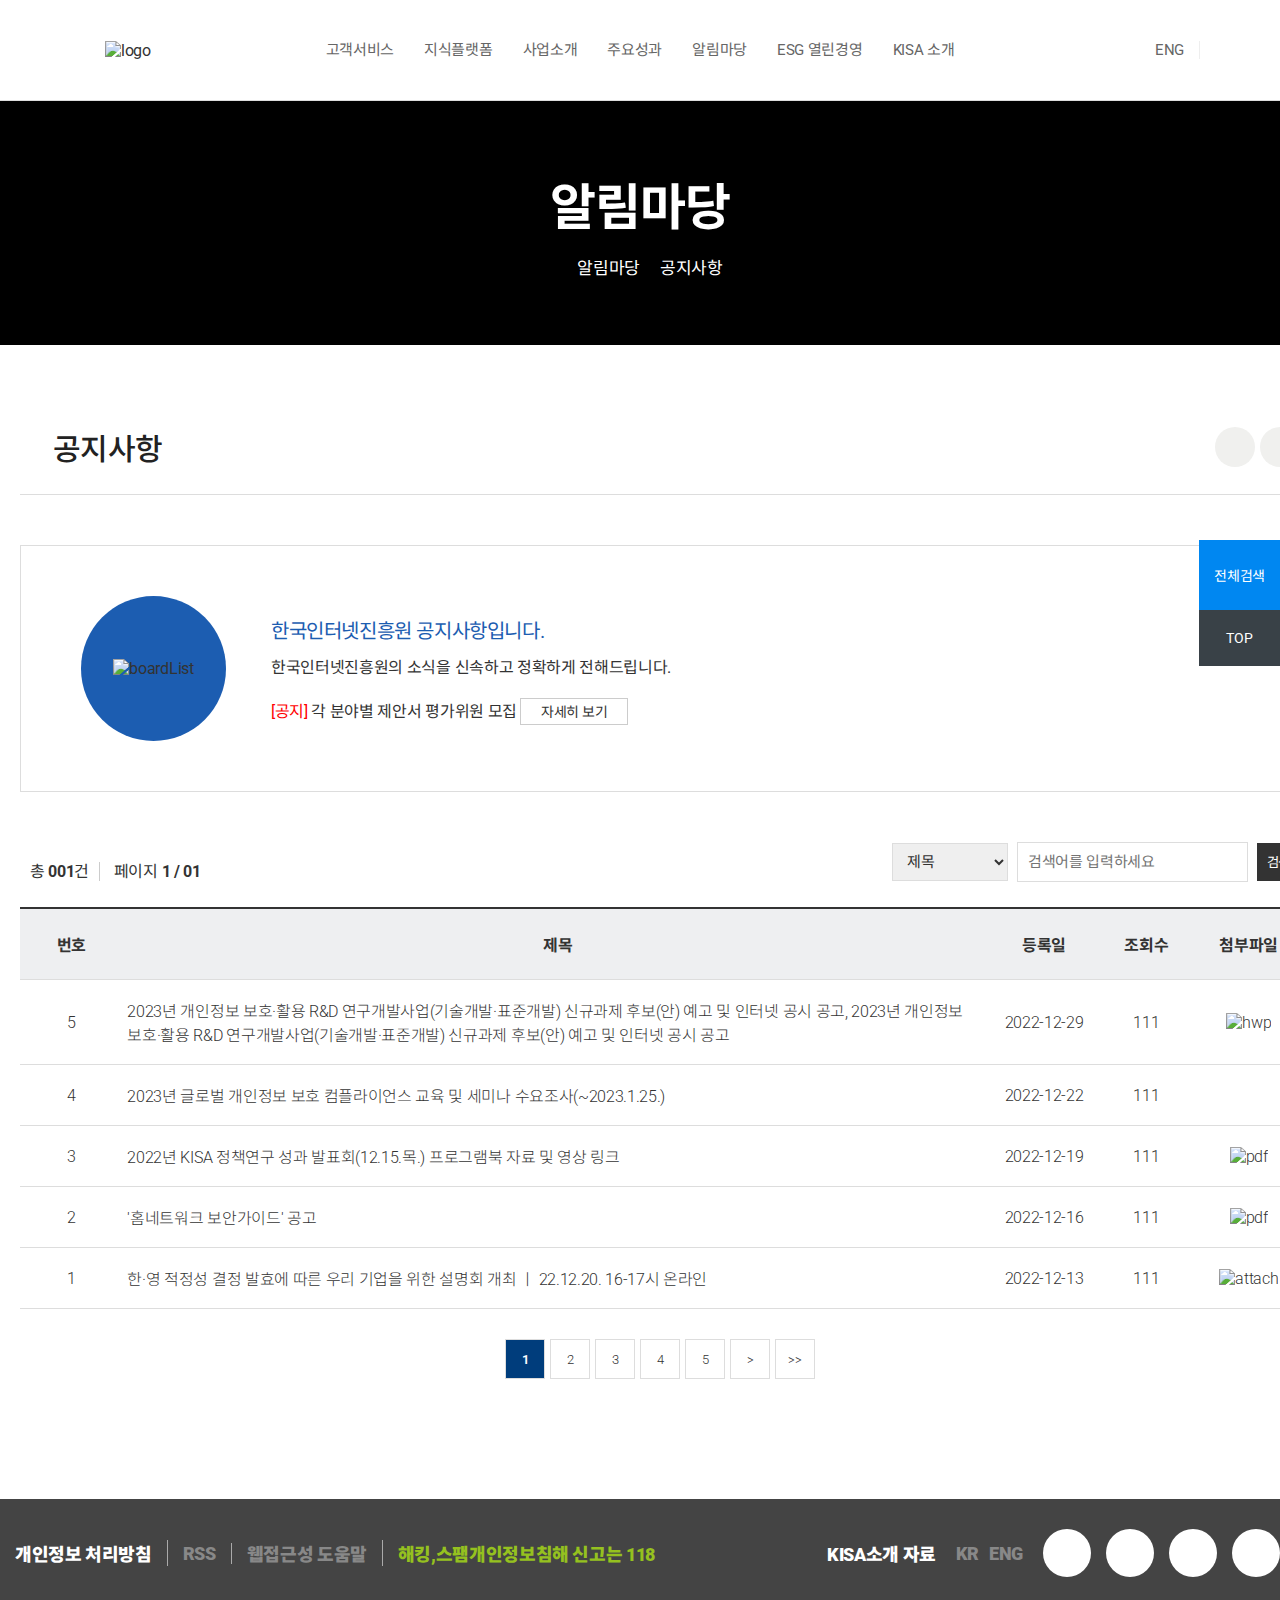
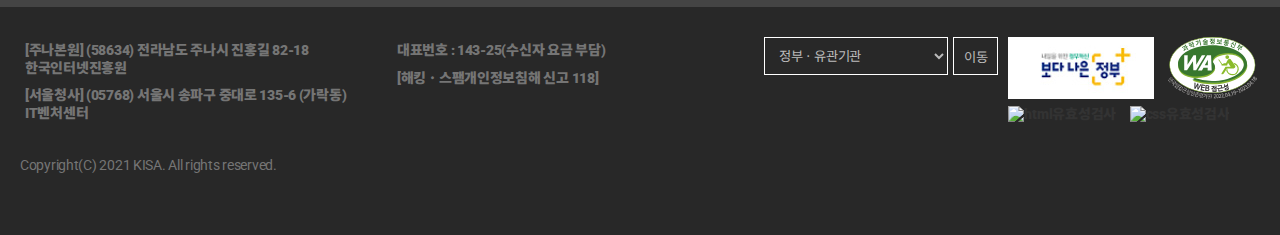
==== commit a66604bd: "230106 싱글태그 삭제" ====
--- a/sub/boardList.html
+++ b/sub/boardList.html
@@ -12,44 +12,44 @@
 
       gtag("config", "G-ZNF0ED9MNK");
     </script>
-    <meta charset="UTF-8" />
-    <meta http-equiv="X-UA-Compatible" content="IE=edge" />
-    <meta name="viewport" content="width=device-width, initial-scale=1.0" />
-    <meta name="description" content="한국인터넷진흥원" />
-    <meta name="robot" content="follow" />
-    <meta name="author" content="강혜주" />
-    <meta name="keyword" content="포트폴리오, 강혜주, 프론트엔드" />
-    <meta property="og:title" content="혜주의 포트폴리오" />
-    <meta property="og:description" content="혜주의 관공서 포트폴리오, 본 페이지는 상업적 목적이 없는 구직용 페이지입니다." />
-    <meta property="og:url" content="https://hejo47.github.io/KISAweb/" />
-    <meta property="og:image" content="img/main/img_one.png" />
-    <link rel="stylesheet" href="../css/common.css" />
-    <link rel="stylesheet" href="../css/sub.css" />
-    <link rel="stylesheet" href="../css/remixicon.css" />
-    <link rel="preconnect" href="https://fonts.googleapis.com" />
-    <link rel="preconnect" href="https://fonts.gstatic.com" crossorigin />
-    <link href="https://cdn.jsdelivr.net/npm/remixicon@2.5.0/fonts/remixicon.css" rel="stylesheet" />
-    <link href="https://fonts.googleapis.com/css2?family=Noto+Sans+KR:wght@100;300;500;700;900&family=Roboto:wght@100;300;400;500;700;900&display=swap" rel="stylesheet" />
+    <meta charset="UTF-8">
+    <meta http-equiv="X-UA-Compatible" content="IE=edge">
+    <meta name="viewport" content="width=device-width, initial-scale=1.0">
+    <meta name="description" content="한국인터넷진흥원">
+    <meta name="robot" content="follow">
+    <meta name="author" content="강혜주">
+    <meta name="keyword" content="포트폴리오, 강혜주, 프론트엔드">
+    <meta property="og:title" content="혜주의 포트폴리오">
+    <meta property="og:description" content="혜주의 관공서 포트폴리오, 본 페이지는 상업적 목적이 없는 구직용 페이지입니다.">
+    <meta property="og:url" content="https://hejo47.github.io/KISAweb/">
+    <meta property="og:image" content="img/main/img_one.png">
+    <link rel="stylesheet" href="../css/common.css">
+    <link rel="stylesheet" href="../css/sub.css">
+    <link rel="stylesheet" href="../css/remixicon.css">
+    <link rel="preconnect" href="https://fonts.googleapis.com">
+    <link rel="preconnect" href="https://fonts.gstatic.com" crossorigin>
+    <link href="https://cdn.jsdelivr.net/npm/remixicon@2.5.0/fonts/remixicon.css" rel="stylesheet">
+    <link href="https://fonts.googleapis.com/css2?family=Noto+Sans+KR:wght@100;300;500;700;900&family=Roboto:wght@100;300;400;500;700;900&display=swap" rel="stylesheet">
     <title>KISA 한국인터넷진흥원</title>
     <!-- favicon -->
-    <link rel="shortcut icon" href="../img/logo/favicon.ico" type="image/x-icon" />
-    <link rel="apple-touch-icon" sizes="57x57" href="/apple-icon-57x57.png" />
-    <link rel="apple-touch-icon" sizes="60x60" href="/apple-icon-60x60.png" />
-    <link rel="apple-touch-icon" sizes="72x72" href="/apple-icon-72x72.png" />
-    <link rel="apple-touch-icon" sizes="76x76" href="/apple-icon-76x76.png" />
-    <link rel="apple-touch-icon" sizes="114x114" href="/apple-icon-114x114.png" />
-    <link rel="apple-touch-icon" sizes="120x120" href="/apple-icon-120x120.png" />
-    <link rel="apple-touch-icon" sizes="144x144" href="/apple-icon-144x144.png" />
-    <link rel="apple-touch-icon" sizes="152x152" href="/apple-icon-152x152.png" />
-    <link rel="apple-touch-icon" sizes="180x180" href="/apple-icon-180x180.png" />
-    <link rel="icon" type="image/png" sizes="192x192" href="/android-icon-192x192.png" />
+    <link rel="shortcut icon" href="../img/logo/favicon.ico" type="image/x-icon">
+    <link rel="apple-touch-icon" sizes="57x57" href="/apple-icon-57x57.png">
+    <link rel="apple-touch-icon" sizes="60x60" href="/apple-icon-60x60.png">
+    <link rel="apple-touch-icon" sizes="72x72" href="/apple-icon-72x72.png">
+    <link rel="apple-touch-icon" sizes="76x76" href="/apple-icon-76x76.png">
+    <link rel="apple-touch-icon" sizes="114x114" href="/apple-icon-114x114.png">
+    <link rel="apple-touch-icon" sizes="120x120" href="/apple-icon-120x120.png">
+    <link rel="apple-touch-icon" sizes="144x144" href="/apple-icon-144x144.png">
+    <link rel="apple-touch-icon" sizes="152x152" href="/apple-icon-152x152.png">
+    <link rel="apple-touch-icon" sizes="180x180" href="/apple-icon-180x180.png">
+    <link rel="icon" type="image/png" sizes="192x192" href="/android-icon-192x192.png">
     <!-- <link rel="icon" type="image/png" sizes="32x32" href="/favicon-32x32.png"> -->
-    <link rel="icon" type="image/png" sizes="96x96" href="/favicon-96x96.png" />
-    <link rel="icon" type="image/png" sizes="16x16" href="/favicon-16x16.png" />
-    <!-- <link rel="manifest" href="/manifest.json" /> -->
-    <meta name="msapplication-TileColor" content="#ffffff" />
-    <meta name="msapplication-TileImage" content="/ms-icon-144x144.png" />
-    <meta name="theme-color" content="#ffffff" />
+    <link rel="icon" type="image/png" sizes="96x96" href="/favicon-96x96.png">
+    <link rel="icon" type="image/png" sizes="16x16" href="/favicon-16x16.png">
+    <!-- <link rel="manifest" href="/manifest.json"> -->
+    <meta name="msapplication-TileColor" content="#ffffff">
+    <meta name="msapplication-TileImage" content="/ms-icon-144x144.png">
+    <meta name="theme-color" content="#ffffff">
   </head>
 
   <body>
@@ -63,7 +63,7 @@
       <div class="bg"></div>
       <div class="header_wrapper">
         <div class="logo">
-          <a href="../index.html"><img src="../img/logo/logo.png" alt="logo" class="logoImg" /></a>
+          <a href="../index.html"><img src="../img/logo/logo.png" alt="logo" class="logoImg"></a>
         </div>
         <ul class="header_menu">
           <li class="depth1" onmouseenter="mainHeaderEnterHandler(this)" onmouseleave="mainHeaderLeaveHandler(this)">
@@ -261,7 +261,7 @@
     <header class="mo">
       <div class="header_wrapper">
         <div class="logo">
-          <a href="https://hejo47.github.io/KISAweb/"><img src="/img/logo/logo.png" alt="logo" class="logoImg" /></a>
+          <a href="https://hejo47.github.io/KISAweb/"><img src="/img/logo/logo.png" alt="logo" class="logoImg"></a>
         </div>
         <ul class="header_menu">
           <li class="depth1">
@@ -595,11 +595,11 @@
           <div class="container">
             <div class="left">
               <div class="address">
-                <span>[나주본원] (58324) 전라남도 나주시 진흥길 9 한국인터넷진흥원</span>
-                <span>[서울청사] (05717) 서울시 송파구 중대로 135 (가락동) IT벤처타워</span>
-              </div>
-              <div class="number">
-                <span>대표번호 : <a href="#">1433-25</a>(수신자 요금 부담)</span>
+                <span>[주나본원] (58634) 전라남도 주나시 진홍길 82-18 한국인터넷진흥원</span>
+                  <span>[서울청사] (05768) 서울시 송파구 중대로 135-6 (가락동) IT벤처센터</span>
+                </div>
+                <div class="number">
+                  <span>대표번호 : <a href="#">143-25</a>(수신자 요금 부담)</span>
                 <span>[해킹ㆍ스팸개인정보침해 신고 <a href="#">118</a>]</span>
               </div>
               <h6 class="copy">Copyright(C) 2021 KISA. All rights reserved.</h6>
@@ -626,10 +626,10 @@
                 </div>
               </div>
               <div class="footer_icon_wrapper">
-                <a href="#"><img src="../img/main/img_ft_goverment.jpg" alt="보다 나은 정부" /></a>
-                <a href="#"><img src="../img/main/wa_web.svg" alt="웹 접근성 마크" /></a>
-                <a href="https://validator.w3.org/check?uri=https://hejo47.github.io/KISAweb/"><img src="https://www.w3.org/QA/Tools/I_heart_validator_lg" alt="html유효성검사" /></a>
-                <a href="https://jigsaw.w3.org/css-validator/validator?uri=https://hejo47.github.io/KISAweb/"><img src="https://jigsaw.w3.org/css-validator/images/vcss" alt="css유효성검사" /></a>
+                <a href="#"><img src="../img/main/img_ft_goverment.jpg" alt="보다 나은 정부"></a>
+                <a href="#"><img src="../img/main/wa_web.svg" alt="웹 접근성 마크"></a>
+                <a href="https://validator.w3.org/check?uri=https://hejo47.github.io/KISAweb/"><img src="https://www.w3.org/QA/Tools/I_heart_validator_lg" alt="html유효성검사"></a>
+                <a href="https://jigsaw.w3.org/css-validator/validator?uri=https://hejo47.github.io/KISAweb/"><img src="https://jigsaw.w3.org/css-validator/images/vcss" alt="css유효성검사"></a>
               </div>
             </div>
           </div>
--- a/css/common.css
+++ b/css/common.css
@@ -0,0 +1,744 @@
+@charset "utf-8";
+/* RESET */
+html {
+  overflow-x: hidden !important;
+}
+* {
+  margin: 0;
+  padding: 0;
+  color: #333;
+  font-family: "Roboto", "Noto Sans KR";
+  letter-spacing: -0.02em;
+  word-break: keep-all;
+}
+body {
+  overflow-x: hidden;
+  position: relative;
+  -webkit-font-smoothing: antialiased;
+  -moz-osx-font-smoothing: grayscale;
+}
+ul,
+ol,
+li {
+  list-style: none;
+}
+a {
+  text-decoration: none;
+}
+.overlay {
+  background-color: rgba(0, 0, 0, 0.4);
+  width: 100%;
+  height: 100%;
+  position: absolute;
+  top: 0;
+  left: 0;
+  z-index: 50;
+  display: none;
+}
+.container {
+  width: 100%;
+  max-width: 1340px;
+  margin: 0 auto;
+  display: flex;
+  flex-direction: row;
+}
+/* TOOL BAR */
+.toolbar_con {
+  background-color: #fff;
+  position: fixed;
+  top: 60%;
+  right: 0;
+  z-index: 50;
+}
+.search_tool,
+.top_tool {
+  display: flex;
+  flex-direction: column;
+  justify-content: center;
+  align-items: center;
+  padding: 25px 15px;
+}
+.search_tool {
+  background-color: #0087f1;
+}
+.top_tool {
+  background-color: #394147;
+  padding: 20px 15px;
+}
+.search_tool p,
+.top_tool p {
+  color: #fff;
+  font-size: 14px;
+}
+.search_tool i,
+.top_tool i {
+  color: #fff;
+  font-size: 26px;
+}
+/* HEADER */
+header.pc {
+  width: 100%;
+  height: 100px;
+  border-bottom: 1px solid rgba(255, 255, 255, 0.5);
+  position: fixed;
+  top: 0;
+  left: 0;
+  z-index: 99;
+  transition: 0.5s all ease;
+}
+header.pc.open .bg {
+  width: 100%;
+  height: 101px;
+  background-color: #fff;
+  position: absolute;
+  top: 0;
+  left: 0;
+  /* border-bottom: 1px solid #ddd; */
+}
+header.pc .header_wrapper {
+  width: 100%;
+  /* max-width: 1600px; */
+  margin: 0 auto;
+  display: flex;
+  justify-content: center;
+  align-items: center;
+  /* transition: 0.5s all ease; */
+  position: relative;
+}
+header.mo {
+  display: none;
+}
+.logo {
+  width: 20%;
+  height: 100px;
+  display: flex;
+  justify-content: center;
+  align-items: center;
+}
+.logo a {
+  display: block;
+}
+.logo img {
+  max-width: 252px;
+  max-height: 39px;
+}
+header.pc .header_menu {
+  width: 60%;
+  display: flex;
+  flex-direction: row;
+  justify-content: center;
+}
+.depth1 {
+  line-height: 100px;
+}
+.header_menu .depth1 > a {
+  color: #fff;
+  font-size: 18px;
+  display: block;
+  padding: 0 20px;
+  margin: 0 9px;
+}
+/* ACTIVE HEADER */
+header.pc.active {
+  width: 100%;
+  background: #fff;
+  border-bottom: 1px solid #ddd;
+}
+header.pc.active .depth1 > a {
+  color: #666;
+}
+header.pc.active .header_tool > ul > li > a,
+header.pc.active .header_tool > ul > li > a > i {
+  color: #95c11f;
+}
+header.pc.active .header_tool ul li:nth-of-type(2) a,
+header.pc.active .header_tool ul li:nth-of-type(2) a i {
+  color: #666;
+}
+.search_icon {
+  position: relative;
+}
+.search_bar {
+  display: none;
+  position: absolute;
+  top: 100%;
+  right: 50px;
+}
+.search_bar.on {
+  display: flex;
+}
+.search_bar input {
+  padding: 0 20px;
+  width: calc(500px - 80px);
+  height: 80px;
+  font-size: 18px;
+  counter-reset: #333;
+}
+.search_bar button {
+  width: 80px;
+  height: 82px;
+  background-color: #1c5db1;
+  border: none;
+}
+.search_bar button i {
+  color: #fff;
+  font-size: 30px;
+}
+header.pc.open {
+  transition: 0.5s ease all;
+  padding-bottom: 100px;
+}
+header.pc .depth2_wrapper {
+  width: 100%;
+  /* height: 100px; */
+  overflow: hidden;
+  position: absolute;
+  top: 100px;
+  left: 0;
+  z-index: 3;
+  transition: 0.5s ease all;
+  background-color: #fff;
+  background-image: url(../img/main/gnb_bg.png), url(../img/main/logo_bg.png);
+  background-repeat: no-repeat, no-repeat;
+  background-position: left top 1px, right bottom 1px;
+  box-shadow: inset 0px 15px 15px rgb(210 210 210);
+}
+header.pc.open .depth1.on .depth2_wrapper {
+  height: auto;
+  transition: 0.5s ease all;
+  /* min-height: 400px; */
+  /* transition: 0.5s ease all; */
+}
+header.pc .depth1 .depth2_wrapper {
+  height: 0;
+}
+.depth2_wrapper .inner {
+  width: 100%;
+  height: 0;
+  max-width: 1210px;
+  margin: 0 auto;
+  display: flex;
+  transition: 0.5s ease all;
+}
+.depth2_wrapper h2 {
+  width: 170px;
+  color: #003d7c;
+  font-size: 32px;
+  margin-right: 20px;
+  margin-top: 40px;
+  text-align: right;
+  line-height: 40px;
+}
+.depth2 {
+  display: flex;
+  width: 100%;
+  padding: 50px 0 50px 0;
+  flex-wrap: wrap;
+}
+.depth2.first,
+.depth2.third {
+  flex-wrap: nowrap;
+}
+.depth2 > li {
+  padding: 0px 30px 0px 30px;
+  width: calc(25% - 62px);
+  border-left: 1px solid #eee;
+  border-right: 1px solid #eee;
+  display: flex;
+  flex-direction: column;
+  align-items: flex-start;
+}
+.depth2.second > li {
+  width: 25%;
+}
+.depth2 > li > a.get_depth3 {
+  margin-bottom: 15px;
+}
+.depth2 > li > a {
+  margin-top: 0;
+  margin-bottom: 50px;
+  color: #145bd4;
+}
+.depth3 li a {
+  color: #666;
+  font-size: 16px;
+}
+.depth1 > a {
+  position: relative;
+}
+.depth1 > a::before {
+  box-shadow: inset 0px -3px 0px 0px #003d7c;
+  content: "";
+  width: 0%;
+  height: 3px;
+  position: absolute;
+  bottom: 1.5px;
+  left: 0;
+  transition: 0.3s ease all;
+}
+.header_menu .depth1:hover > a::before {
+  width: 100%;
+}
+/* color: #003d7c;  진한 파랑 */
+.depth2 a {
+  /* 옅은 파랑 */
+  font-size: 20px;
+  line-height: 20px;
+}
+header.pc .header_tool {
+  width: 20%;
+  display: flex;
+  flex-direction: row;
+}
+header.pc .header_tool .all_menu {
+  display: none;
+}
+.header_tool ul {
+  width: 100%;
+  display: flex;
+  justify-content: flex-end;
+  margin-right: 50px;
+}
+.header_tool ul li {
+  font-size: 18px;
+  display: flex;
+  justify-content: center;
+  align-items: center;
+  padding: 0 15px;
+}
+.header_tool ul li:nth-of-type(2) {
+  padding-left: 0px;
+}
+.header_tool ul li:last-of-type {
+  border-left: 1px solid #eee;
+}
+.header_tool ul li a {
+  color: #fff;
+  display: flex;
+  justify-content: center;
+  align-items: center;
+}
+header.mo .header_tool ul li a {
+  color: #333;
+}
+.header_tool ul li a i {
+  color: #fff;
+  font-size: 18px;
+  display: flex;
+  justify-content: center;
+  align-items: center;
+}
+header.mo .header_tool ul li a i {
+  color: #333;
+}
+.depth3 {
+  font-size: 16px;
+  color: #666;
+  line-height: 32px;
+}
+/* FOOTER */
+footer {
+  width: 100%;
+}
+.footer_intro {
+  background: #444;
+  padding: 30px 0;
+}
+.footer_intro .container {
+  display: flex;
+  justify-content: space-between;
+}
+.footer_intro .left {
+  display: flex;
+  justify-content: center;
+  align-items: center;
+}
+.footer_intro .left > li {
+  padding: 0 15px;
+  border-right: 1px solid #aaa;
+}
+.footer_intro .left > li:nth-of-type(4) {
+  border-right: none;
+}
+.footer_intro .left > li a {
+  font-size: 18px;
+  color: #888;
+}
+.footer_intro .left > li:nth-of-type(1) a {
+  color: #fff;
+}
+.footer_intro .left > li:nth-of-type(4) a {
+  color: #95c11f;
+}
+.footer_intro .right {
+  display: flex;
+  justify-content: flex-end;
+  align-items: center;
+}
+.footer_intro .right > ul {
+  display: flex;
+  justify-content: center;
+  align-items: center;
+}
+.footer_intro .right > ul li {
+  font-size: 18px;
+}
+.footer_intro .right > ul li a {
+  color: #888;
+  font-size: 18px;
+  padding: 0 5px;
+}
+.footer_intro .right .sns {
+  display: flex;
+  justify-content: center;
+  align-items: center;
+  column-gap: 15px;
+  margin-left: 15px;
+}
+.footer_intro .right .sns li {
+  display: flex;
+  justify-content: center;
+  align-items: center;
+  color: #888;
+}
+.footer_intro .right .sns li a {
+  width: 100%;
+  height: 100%;
+  display: flex;
+  justify-content: center;
+  align-items: center;
+  border-radius: 50%;
+}
+/* .footer_intro .right .sns li a:hover {
+  width: 100%;
+  height: 100%;
+  background: #888;
+} */
+.footer_intro .right .sns li a i {
+  font-size: 30px;
+  color: #444;
+}
+/* .footer_intro .right .sns li:last-of-type a i {
+  display: flex;
+  justify-content: center;
+  align-items: center;
+} */
+.footer_intro .right .sns li {
+  width: 48px;
+  height: 48px;
+  border-radius: 50%;
+  background: #fff;
+}
+.footer_intro .right > ul li:first-of-type span {
+  color: #fff;
+  padding-right: 15px;
+}
+.footer_bottom {
+  width: calc(100% - 40px);
+  padding: 30px 20px 60px;
+  background-color: #282828;
+}
+.footer_bottom .container {
+  display: flex;
+  flex-wrap: wrap;
+}
+.footer_bottom span,
+.footer_bottom a {
+  color: #757575;
+  font-size: 14px;
+  line-height: 1.25em;
+}
+.footer_bottom span {
+  margin: 5px;
+}
+.footer_bottom .left {
+  width: 60%;
+  display: flex;
+  flex-direction: row;
+  flex-wrap: wrap;
+}
+.address,
+.number {
+  display: flex;
+  flex-direction: column;
+  width: 50%;
+}
+.copy {
+  width: 100%;
+  padding-top: 30px;
+  color: #757575;
+  font-size: 14px;
+  line-height: 1.25em;
+  font-weight: normal;
+}
+.footer_bottom .right {
+  width: 40%;
+  display: flex;
+}
+.trans_site_wrap {
+  width: 50%;
+}
+.trans_site {
+  display: flex;
+  flex-direction: row;
+}
+.trans_site select {
+  width: 184px;
+  height: 38px;
+  padding: 0px 20px 0px 10px;
+  background-color: #282828;
+  color: #bbb;
+  border: 1px solid #fff;
+  margin-right: 5px;
+  cursor: pointer;
+}
+.trans_site select option {
+  background-color: #fff;
+  color: #282828;
+  cursor: pointer;
+}
+.trans_site_wrap button {
+  background-color: transparent;
+  border: 1px solid #fff;
+  color: #bbb;
+  padding: 5px 10px;
+  cursor: pointer;
+}
+.footer_icon_wrapper a {
+  display: inline-block;
+  margin-left: 10px;
+}
+/* paging */
+.paging {
+  width: 100%;
+  padding: 30px 0 40px;
+}
+.paging ul {
+  display: flex;
+  justify-content: center;
+  align-items: center;
+  column-gap: 5px;
+}
+.paging ul li a {
+  width: 38px;
+  height: 38px;
+  font-size: 13px;
+  font-weight: 300;
+  display: block;
+  border: 1px solid #ddd;
+  display: flex;
+  justify-content: center;
+  align-items: center;
+}
+.paging ul li.active {
+  background-color: #003d7c;
+}
+.paging ul li.active a {
+  color: #fff;
+  font-weight: 600;
+}
+/* responsive */
+@media screen and (max-width: 1600px) {
+  /* header */
+  .header_menu .depth1 > a {
+    font-size: 15px;
+    padding: 0 10px;
+    margin: 0 5px;
+  }
+  .header_tool ul li a {
+    font-size: 15px;
+  }
+  .logo img {
+    width: 180px;
+    height: unset;
+  }
+}
+@media screen and (max-width: 1240px) {
+  /* header */
+  header.pc {
+    display: none;
+  }
+  header.mo {
+    display: flex;
+    height: 60px;
+    border-bottom: none;
+    position: relative;
+    background-color: #fff;
+    justify-content: space-between;
+  }
+  header.mo .logo {
+    width: 50%;
+    display: flex;
+    justify-content: flex-start;
+    margin-left: 20px;
+  }
+  header.mo .all_menu {
+    display: flex;
+  }
+  header.mo .header_menu {
+    display: none;
+    position: absolute;
+    top: 0;
+    left: 0;
+  }
+  header.mo .logo {
+    height: 60px;
+  }
+  header.mo .header_wrapper {
+    width: 100%;
+    display: flex;
+    justify-content: space-between;
+  }
+  header.mo .header_tool {
+    width: 50%;
+    display: flex;
+    justify-content: flex-end;
+    align-items: center;
+  }
+  header.mo .header_tool ul li a {
+    display: flex;
+    justify-content: center;
+    align-items: center;
+  }
+  .header_tool ul {
+    margin-right: 20px;
+  }
+  header.mo .all_menu {
+    padding: 0;
+  }
+  .header_tool .mo_lang,
+  .header_tool .mo_search {
+    display: none;
+  }
+  /* mobile header */
+  header.mo .header_menu {
+    display: flex;
+    flex-direction: column;
+    justify-content: center;
+    align-items: center;
+    position: absolute;
+    top: 0;
+    left: 0;
+    width: 100vw;
+    height: 100vh;
+    background-color: rgba(0, 0, 0, 0.7);
+    color: #fff;
+    z-index: 999999;
+  }
+  header.mo .depth1 {
+    line-height: 10vh;
+  }
+  header.mo .depth2_wrapper {
+    display: none;
+  }
+  header.mo .depth2 > li {
+    border-left: none;
+    border-right: none;
+  }
+  #close {
+    position: absolute;
+    top: 10px;
+    right: 10px;
+  }
+  #close i {
+    color: #fff;
+    font-size: 40px;
+    cursor: pointer;
+  }
+  /* footer */
+  .footer_intro {
+    padding-left: 20px;
+    padding-right: 20px;
+  }
+  .footer_intro .left > li {
+    padding: 0 10px;
+  }
+  .footer_intro .left > li a {
+    font-size: 15px;
+  }
+  .footer_intro .right > ul li a {
+    font-size: 15px;
+  }
+  .footer_intro .right > ul li {
+    font-size: 15px;
+  }
+  .footer_intro .right .sns li {
+    width: 36px;
+    height: 36px;
+  }
+  .footer_intro .right .sns li a i {
+    font-size: 22px;
+  }
+  .footer_intro .right .sns li a:hover {
+    background: transparent;
+  }
+}
+@media screen and (max-width: 991px) {
+  .logo {
+    width: 50%;
+    justify-content: flex-start;
+    padding-left: 20px;
+  }
+  /* footer */
+  .footer_intro .container {
+    flex-direction: column;
+  }
+  .footer_intro .left {
+    align-items: flex-start;
+    flex-direction: column;
+  }
+  .footer_intro .left > li {
+    border-right: none;
+    padding: 0;
+    line-height: 1.3em;
+  }
+  .footer_intro .right {
+    flex-direction: column;
+    align-items: flex-start;
+    text-align: center;
+  }
+  .footer_intro .right > ul {
+    flex-direction: column;
+    justify-content: flex-start;
+    align-items: flex-start;
+  }
+  .footer_intro .right > ul li a {
+    padding: 0px;
+  }
+  .footer_intro .right .sns {
+    margin-left: 0;
+    column-gap: 10px;
+    margin-top: 10px;
+    display: flex;
+    flex-direction: row;
+  }
+  .address,
+  .number {
+    width: 100%;
+  }
+  .trans_site_wrap {
+    width: 100%;
+  }
+  .footer_icon_wrapper {
+    width: 100%;
+    margin-top: 40px;
+  }
+  .footer_bottom .left {
+    width: 100%;
+  }
+  .footer_bottom .right {
+    width: 100%;
+    margin-top: 30px;
+    flex-wrap: wrap;
+  }
+}
+@media screen and (max-width: 768px) {
+  /* toolbar */
+  .toolbar_con {
+    display: none;
+  }
+  /* header */
+  .logo img {
+    width: 140px;
+  }
+}
--- a/css/sub.css
+++ b/css/sub.css
@@ -1,5 +1,205 @@
 @charset "utf-8";
 /* header */
 header.pc {
+  position: fixed;
+}
+/* common */
+.sub_head_title {
+  width: 100%;
+  height: 345px;
+  display: flex;
+  background-color: #000;
+  background-image: url(../img/sub/bg_sub_top_01.jpg);
+  background-position: center;
+  background-size: cover;
+  background-repeat: no-repeat;
+}
+.sub_head_title .container {
+  padding-top: 100px;
+  display: flex;
+  flex-direction: column;
+  justify-content: center;
+  align-items: center;
+  row-gap: 15px;
+}
+.sub_head_title .container h2 {
+  width: 100%;
+  font-size: 50px;
+  color: #fff;
+  text-align: center;
+}
+.sub_head_title .container .sub_head_menu {
+  width: 100%;
+  color: #fff;
+  display: flex;
+  justify-content: center;
+  align-items: center;
+  column-gap: 10px;
+}
+.sub_head_title .container .sub_head_menu i,
+.sub_head_title .container .sub_head_menu a {
+  color: #fff;
+  font-size: 17px;
+}
+.sub_head_title .container .sub_head_menu i {
+  display: flex;
+  justify-content: center;
+  align-items: center;
+  font-size: 20px;
+}
+.sub_head_title .container .sub_head_menu a {
+  display: flex;
+  justify-content: center;
+  align-items: center;
+}
+/* sub common */
+.sub {
+  width: 100%;
+}
+.sub .container {
+  padding: 60px 20px 80px;
+  flex-wrap: wrap;
+}
+.sub_title {
+  width: 100%;
+  display: flex;
+  justify-content: space-between;
+  align-items: center;
+  border-bottom: 1px solid #ddd;
+  padding: 20px 0 25px;
+  margin-bottom: 50px;
+}
+.sub_title h3 {
+  background: url(../img/sub/ic_bullet_01.png) no-repeat left top 13px;
+  font-size: 30px;
+  font-weight: 500;
+  color: #222;
+  padding-left: 33px;
+}
+.sub_title .title_tool {
+  display: flex;
+  justify-content: center;
+  align-items: center;
+  column-gap: 5px;
+}
+.sub_title .title_tool div {
+  width: 40px;
+  height: 40px;
+  background-color: #f0f0ee;
+  border-radius: 50%;
+  display: flex;
+  justify-content: center;
+  align-items: center;
+}
+.sub_title .title_tool div i {
+  font-size: 25px;
+  color: #888;
+}
+/* board */
+.sub_top_box {
+  width: 100%;
+  padding: 50px 60px;
+  background-color: #fff;
+  border: 1px solid #ddd;
+  display: flex;
+  justify-content: flex-start;
+  align-items: center;
+  flex-wrap: wrap;
+  margin-bottom: 50px;
+}
+.content_icon {
+  width: 145px;
+  height: 145px;
+  background-color: #1c5db1;
+  margin-right: 45px;
+  border-radius: 50%;
+  display: flex;
+  justify-content: center;
+  align-items: center;
+}
+.content_text p.notice {
+  color: #1c5db1;
+  font-size: 20px;
+  display: block;
+  margin-bottom: 10px;
+}
+.content_text span.notice_desc {
+  font-size: 16px;
+  color: #333;
+  font-weight: 400;
+}
+.content_text p.view {
+  margin-top: 20px;
+}
+.content_text p.view span {
+  color: red;
+}
+.content_text p.view a {
+  padding: 5px 20px 4px;
+  border: 1px solid #ccc;
+  font-size: 14px;
+  margin: 0 3px;
 }
 /* board list */
+.table_wrapper {
+  width: 100%;
+}
+.table_top {
+  width: 100%;
+  display: flex;
+  justify-content: space-between;
+  align-items: flex-end;
+  margin-bottom: 25px;
+}
+.table_top .total span {
+  padding: 0 10px;
+  border-right: 1px solid #ccc;
+}
+.table_top .total span:nth-of-type(2) {
+  border-right: none;
+}
+.table_top .table_search select {
+  padding: 0 20px 0 10px;
+  height: 38px;
+  font-size: 15px;
+  border: 1px solid #ddd;
+  margin-right: 5px;
+}
+.table_top .table_search input {
+  padding: 0 20px 0 10px;
+  height: 38px;
+  font-size: 15px;
+  border: 1px solid #ddd;
+  margin-right: 5px;
+}
+.table_top .table_search button {
+  height: 38px;
+  color: #fff;
+  background-color: #333;
+  padding: 0 10px 0 10px;
+  display: inline-flex;
+  justify-content: center;
+  align-items: center;
+  border: none;
+}
+.table_top .table_search button i {
+  color: #fff;
+}
+/* table */
+table {
+  border-collapse: collapse;
+  border-top: 2px solid;
+}
+thead tr th {
+  padding: 23px 5px;
+  background-color: #eeeff1;
+  border-bottom: 1px solid #ddd;
+}
+tbody tr td {
+  padding: 18px 5px;
+  border-bottom: 1px solid #ddd;
+  font-weight: 300;
+}
+tbody tr td:not(.notice_title) {
+  text-align: center;
+}
